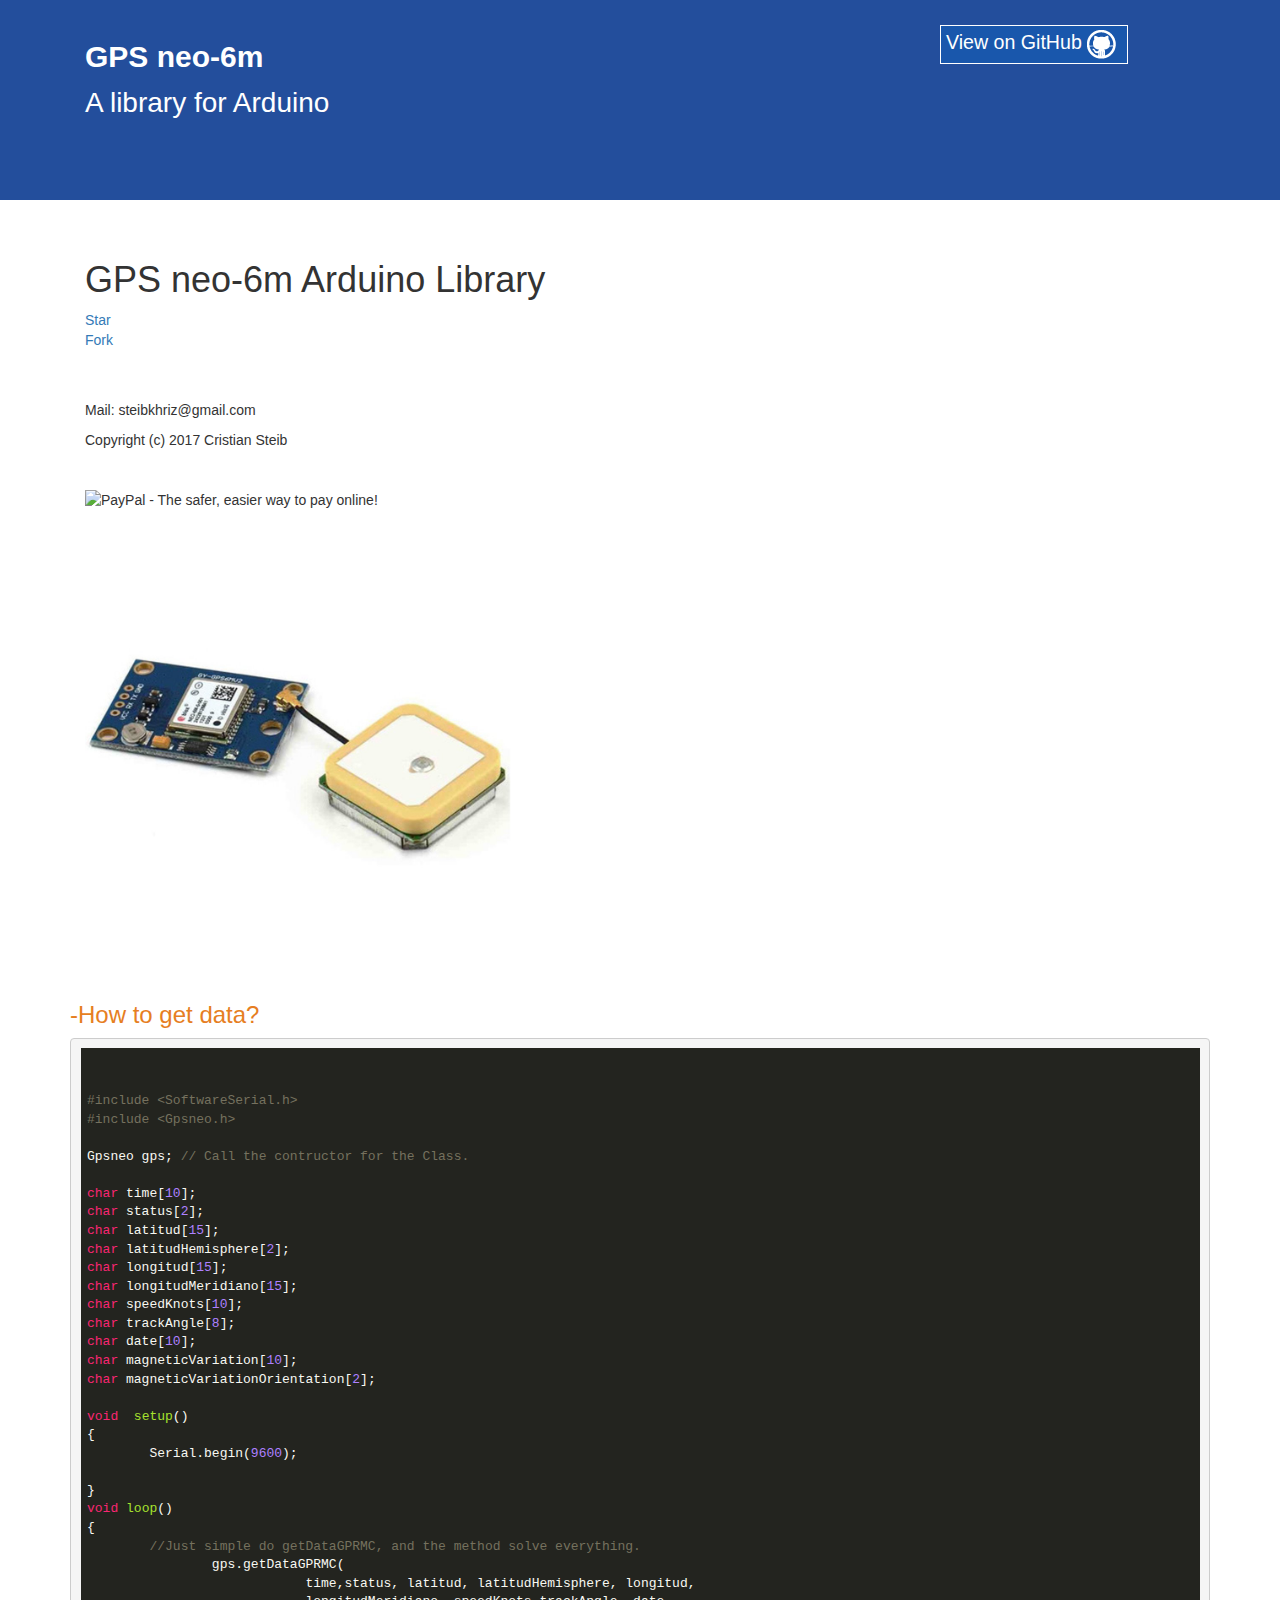
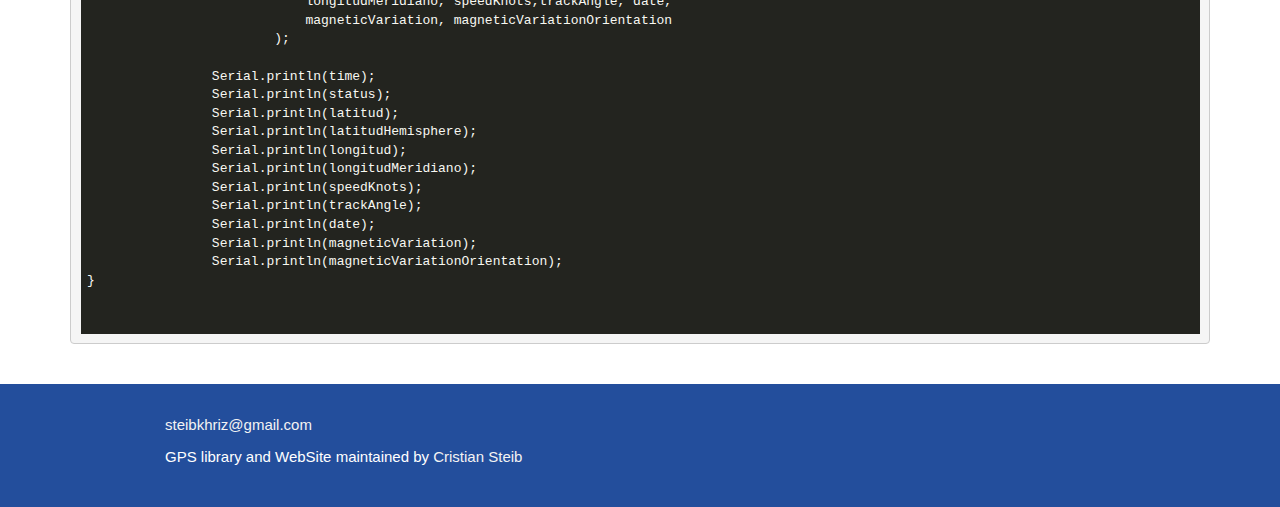
==== Gps-neo-6m/index.html @ 59edf2a2 "gps" ====
<!DOCTYPE html>
<html lang="en">
<head>
    <meta charset="UTF-8">
    <title>Gps-neo-6m Library Arduino</title>
    <meta name="viewport" content="width=device-width, initial-scale=1">
    <link rel="stylesheet" href="https://maxcdn.bootstrapcdn.com/bootstrap/3.3.7/css/bootstrap.min.css">
    <script src="https://ajax.googleapis.com/ajax/libs/jquery/3.1.1/jquery.min.js"></script>
    <script src="https://maxcdn.bootstrapcdn.com/bootstrap/3.3.7/js/bootstrap.min.js"></script>
    <link rel="stylesheet" href="stylesheet/in2.css">
    <meta charset='utf-8' http-equiv="X-UA-Compatible" content="chrome=1"/>
    <meta name="description" content="library Gps-neo-6m, Example code, Arduino Library gps, Author:Cristian Steib" />
    <script type="application/ld+json">
      {  "@context" : "http://schema.org",
         "@type" : "WebSite",
         "name" : "GPS GPS-neo-6m library",
         "alternateName" : "GPS-neo-6m ",
         "url" : "http://cristiansteib.github.io/Gps-neo-6m/"
      }
    </script>
    <script src="highligh/highlight.pack.js"></script>

    <script>hljs.initHighlightingOnLoad();</script>

    <link rel="stylesheet" href="highligh/styles/monokai-sublime.css">

</head>
<header>
    <div class="container-fluid" id="headerWrapper">
        <div class="row" id="headerInner">
            <div class="container">
                <div class="col-lg-9 col-md-9 col-sm-8 col-xs-12">
                    <h2><strong>GPS neo-6m</strong> </h2>
                    <p>A library for Arduino</p>
                </div>
                <div class="col-lg-3 col-md-3 col-sm-4 col-xs-12">
                    <a id="viewGit" target="_blank"  href="https://github.com/cristiansteib/GPS-neo-6m">View on GitHub <img src="images/blacktocat.png" height="30" width="30"/></a><br>

                </div>

            </div>
            </div>
        </div>
</header>

<body>
<div class="container-fluid margin-top">
    <div class="row ">
        <div class="container">
            <div class="col-lg-6">
                <h1>GPS neo-6m Arduino Library</h1>
                <a class="github-button" href="https://github.com/cristiansteib/GPS-neo-6m"  data-icon="octicon-star" data-style="mega" data-count-href="/cristiansteib/Sim800l/stargazers" data-count-api="/repos/cristiansteib/GPS-neo-6m#stargazers_count" data-count-aria-label="# stargazers on GitHub" aria-label="Star cristiansteib/GPS-neo-6m on GitHub">Star</a><br>
                <a class="github-button" href="https://github.com/cristiansteib/GPS-neo-6m/fork" data-icon="octicon-repo-forked" data-style="mega" data-count-href="/cristiansteib/Sim800l/network" data-count-api="/repos/cristiansteib/GPS-neo-6m#forks_count" data-count-aria-label="# forks on GitHub" aria-label="Fork cristiansteib/GPS-neo-6m on GitHub">Fork</a>

                <p style="margin-top: 50px">Mail: steibkhriz@gmail.com<p>
                <p>Copyright (c) 2017 Cristian Steib<p>
                <p>
                 </p>
                <form class="margin-top" action="https://www.paypal.com/cgi-bin/webscr" method="post" target="_top" style="background:white;">
                    <input type="hidden" name="cmd" value="_s-xclick">
                    <input type="hidden" name="hosted_button_id" value="DDN5RAK2NPTGE">
                    <input type="image" src="https://www.paypalobjects.com/es_XC/AR/i/btn/btn_donateCC_LG.gif" border="0" name="submit" alt="PayPal - The safer, easier way to pay online!">
                    <!--<img alt="" border="0" src="https://www.paypalobjects.com/es_XC/i/scr/pixel.gif" width="1" height="1"> -->
                </form>


                <img src="images/Ublox_NEO-6m.jpg"  height="auto" width="80%"/></div>
            <div class="col-lg-6">
                <div class="fb-like" data-href="https://cristiansteib.github.io/GPS-neo-6m/" data-layout="button_count" data-action="like" data-show-faces="true" data-share="true"></div>
                <div class="fb-comments" data-href="https://cristiansteib.github.io/GPS-neo-6m/" data-numposts="5" data-order-by="time"></div>
            </div>
        </div>
    </div>




    <div class="row margin-top"><div class="container"><h3>-How to get data?</h3></div></div>
    <div class="row"><div class="container">
        <pre><code class="c">

#include &lt;SoftwareSerial.h>
#include &lt;Gpsneo.h>

Gpsneo gps; // Call the contructor for the Class.

char time[10];
char status[2];
char latitud[15];
char latitudHemisphere[2];
char longitud[15];
char longitudMeridiano[15];
char speedKnots[10];
char trackAngle[8];
char date[10];
char magneticVariation[10];
char magneticVariationOrientation[2];

void  setup()
{
	Serial.begin(9600);

}
void loop()
{
        //Just simple do getDataGPRMC, and the method solve everything.
		gps.getDataGPRMC(
                            time,status, latitud, latitudHemisphere, longitud,
                            longitudMeridiano, speedKnots,trackAngle, date,
                            magneticVariation, magneticVariationOrientation
                        );

		Serial.println(time);
		Serial.println(status);
		Serial.println(latitud);
		Serial.println(latitudHemisphere);
		Serial.println(longitud);
		Serial.println(longitudMeridiano);
		Serial.println(speedKnots);
		Serial.println(trackAngle);
		Serial.println(date);
		Serial.println(magneticVariation);
		Serial.println(magneticVariationOrientation);
}

    </code></pre>


    </div></div>


</div>

<!-- FOOTER  -->
<footer>
    <div class="row "><div class="container">
        <div class="col-lg-offset-1">
            <a href="mailto:steibkhriz@gmail.com?Subject=Sim800l%20Library" target="_top">steibkhriz@gmail.com</a></p>
            <p class="copyright">GPS library and WebSite maintained by <a href="https://github.com/cristiansteib">Cristian Steib</a></p>
            <!--<p>Published with <a href="http://pages.github.com">GitHub Pages</a></p> --></div>

    </div></div>
</footer>



	
<script type="text/javascript">
    var gaJsHost = (("https:" == document.location.protocol) ? "https://ssl." : "http://www.");
    document.write(unescape("%3Cscript src='" + gaJsHost + "google-analytics.com/ga.js' type='text/javascript'%3E%3C/script%3E"));</script>
<script type="text/javascript">
    try {
        var pageTracker = _gat._getTracker("UA-77150577-1");
        pageTracker._trackPageview();
    } catch(err) {}</script>

<div id="fb-root"></div>
<script>(function(d, s, id) {
    var js, fjs = d.getElementsByTagName(s)[0];
    if (d.getElementById(id)) return;
    js = d.createElement(s); js.id = id;
    js.src = "//connect.facebook.net/es_LA/sdk.js#xfbml=1&version=v2.8";
    fjs.parentNode.insertBefore(js, fjs);
}(document, 'script', 'facebook-jssdk'));
</script>
<script async defer src="https://buttons.github.io/buttons.js"></script>
</body>

</html>
---- Gps-neo-6m/stylesheet/in2.css ----
#headerWrapper{
    height: 200px;
    background-color: #234e9c;
}
#headerInner{
    margin-top: 20px;
    height: 100%;
    color: #ffffff;
    font-size: 2em;
}
#viewGit{
    margin-bottom: 40px;
    background-color: rgba(21, 92, 179, 0.71);
    padding: 5px 10px 10px 5px;
    text-decoration: none;
    font-size: 0.7em;
    color: #ffffff;
    cursor: hand;
    border: 1px solid;
}
.footer{
    background-color: #234e9c;
}

footer{
    margin-top: 30px;
    font-size: 15px;
    padding: 30px;
    background-color: #234e9c;
    color: #ffffff;
}

footer a{
    color: #f3f3f3;
}

h3{
    color:#E67E22;
}

.margin-top{
    margin-top: 40px;
}
---- Gps-neo-6m/highligh/styles/monokai-sublime.css ----
/*

Monokai Sublime style. Derived from Monokai by noformnocontent http://nn.mit-license.org/

*/

.hljs {
  display: block;
  overflow-x: auto;
  padding: 0.5em;
  background: #23241f;
}

.hljs,
.hljs-tag,
.hljs-subst {
  color: #f8f8f2;
}

.hljs-strong,
.hljs-emphasis {
  color: #a8a8a2;
}

.hljs-bullet,
.hljs-quote,
.hljs-number,
.hljs-regexp,
.hljs-literal,
.hljs-link {
  color: #ae81ff;
}

.hljs-code,
.hljs-title,
.hljs-section,
.hljs-selector-class {
  color: #a6e22e;
}

.hljs-strong {
  font-weight: bold;
}

.hljs-emphasis {
  font-style: italic;
}

.hljs-keyword,
.hljs-selector-tag,
.hljs-name,
.hljs-attr {
  color: #f92672;
}

.hljs-symbol,
.hljs-attribute {
  color: #66d9ef;
}

.hljs-params,
.hljs-class .hljs-title {
  color: #f8f8f2;
}

.hljs-string,
.hljs-type,
.hljs-built_in,
.hljs-builtin-name,
.hljs-selector-id,
.hljs-selector-attr,
.hljs-selector-pseudo,
.hljs-addition,
.hljs-variable,
.hljs-template-variable {
  color: #e6db74;
}

.hljs-comment,
.hljs-deletion,
.hljs-meta {
  color: #75715e;
}
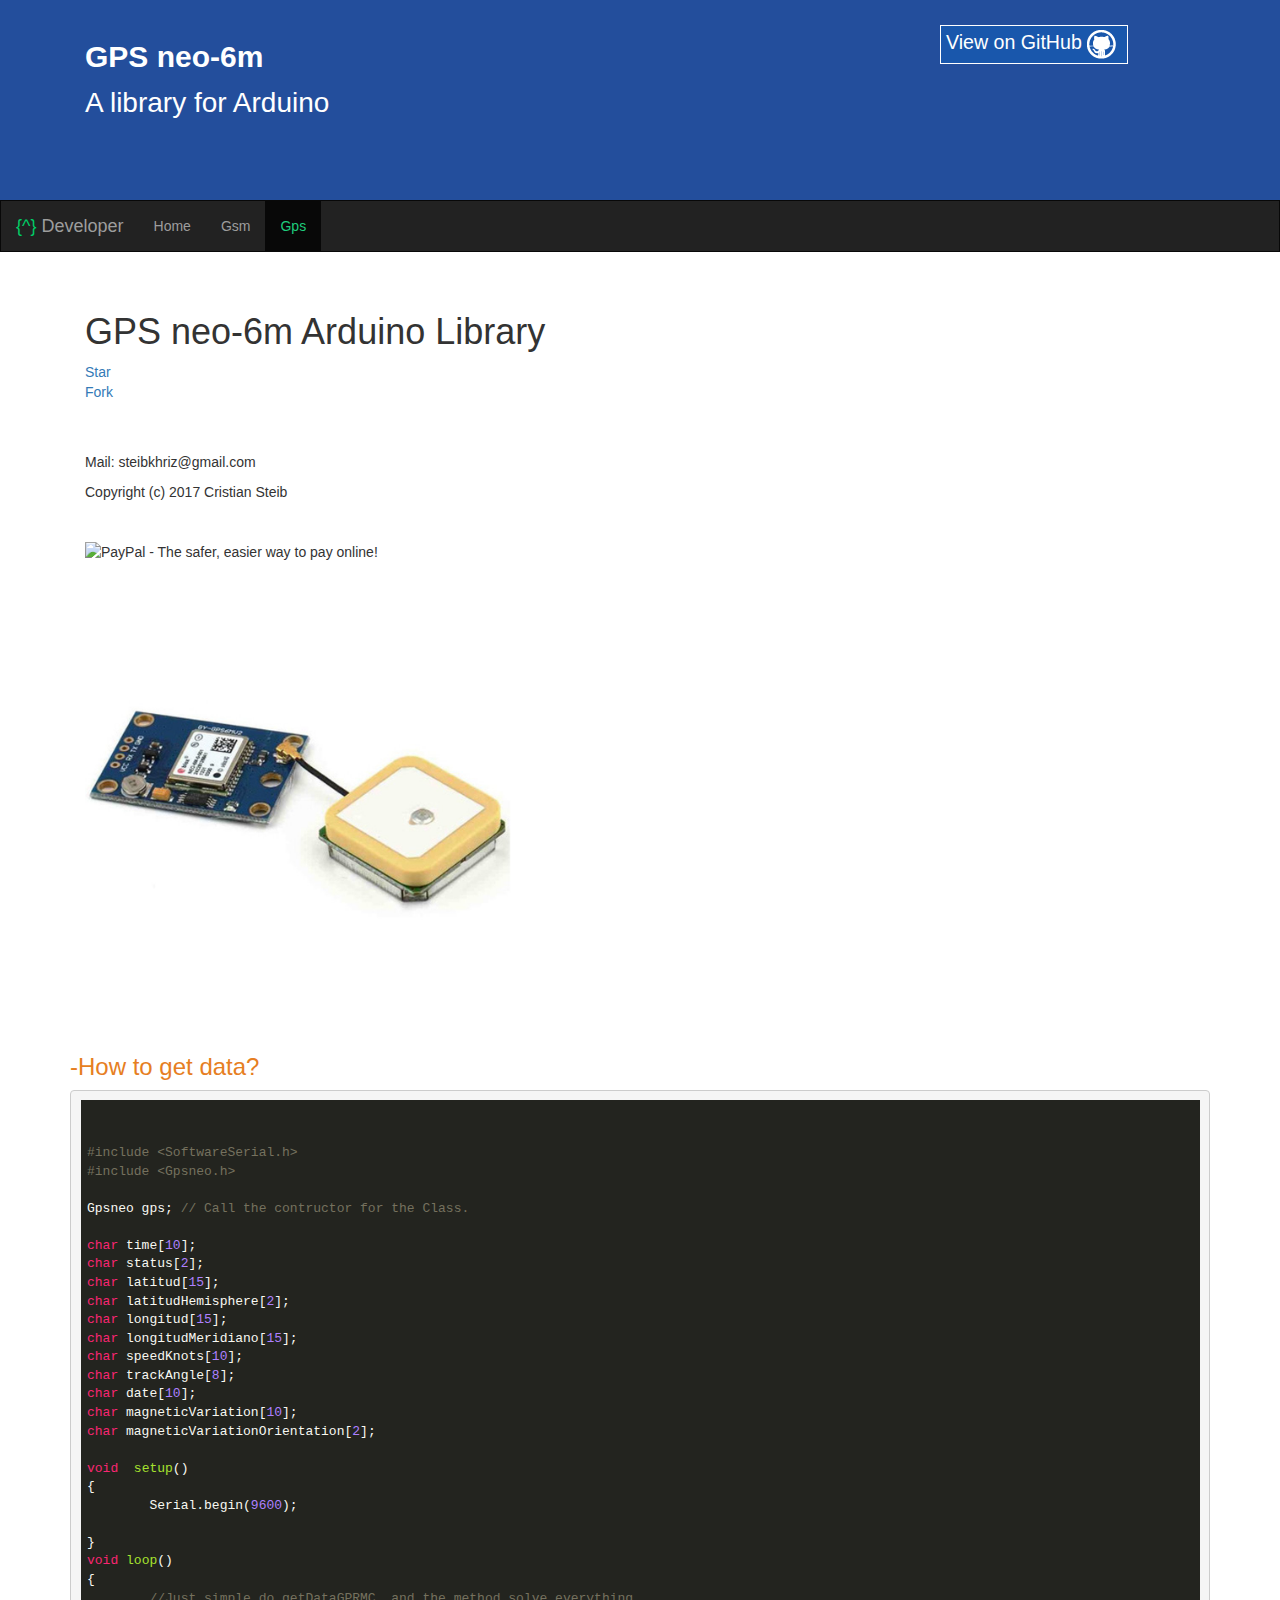
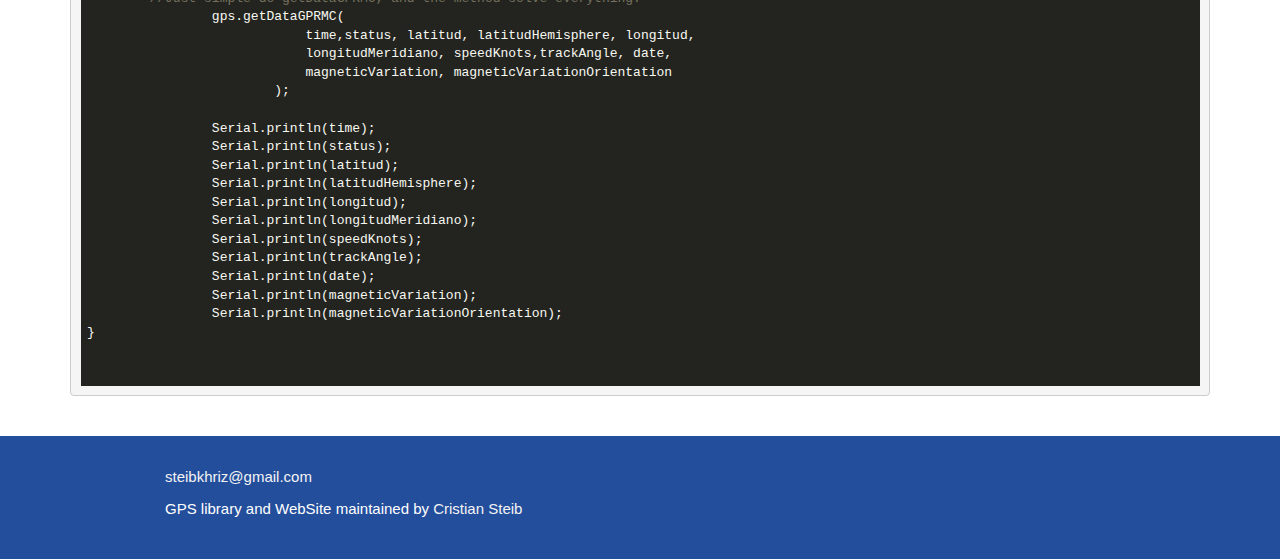
==== commit 5409adec: "nav" ====
--- a/Gps-neo-6m/index.html
+++ b/Gps-neo-6m/index.html
@@ -43,6 +43,25 @@
         </div>
 </header>
 
+<nav class="navbar navbar-inverse navbarcris">
+    <div class="container-fluid">
+        <div class="navbar-header">
+            <button type="button" class="navbar-toggle" data-toggle="collapse" data-target="#myNavbar">
+                <span class="icon-bar"></span>
+                <span class="icon-bar"></span>
+                <span class="icon-bar"></span>
+            </button>
+            <a class="navbar-brand" href="#"><span style="color: #00cc66">{^}</span> Developer</a>
+        </div>
+        <div class="collapse navbar-collapse" id="myNavbar">
+            <ul class="nav navbar-nav">
+                <li class=""><a href="#">Home</a></li>
+                <li><a href="/Sim800l">Gsm</a></li>
+                <li class="active"><a href="#">Gps</a></li>
+        </div>
+    </div>
+</nav>
+
 <body>
 <div class="container-fluid margin-top">
     <div class="row ">
@@ -67,7 +86,7 @@
                 <img src="images/Ublox_NEO-6m.jpg"  height="auto" width="80%"/></div>
             <div class="col-lg-6">
                 <div class="fb-like" data-href="https://cristiansteib.github.io/GPS-neo-6m/" data-layout="button_count" data-action="like" data-show-faces="true" data-share="true"></div>
-                <div class="fb-comments" data-href="https://cristiansteib.github.io/GPS-neo-6m/" data-numposts="5" data-order-by="time"></div>
+                <div class="fb-comments" data-href="https://cristiansteib.github.io/GPS-neo-6m/" data-numposts="5" data-order-by="reverse_time"></div>
             </div>
         </div>
     </div>
@@ -144,15 +163,17 @@
 
 
 
-	
-<script type="text/javascript">
-    var gaJsHost = (("https:" == document.location.protocol) ? "https://ssl." : "http://www.");
-    document.write(unescape("%3Cscript src='" + gaJsHost + "google-analytics.com/ga.js' type='text/javascript'%3E%3C/script%3E"));</script>
-<script type="text/javascript">
-    try {
-        var pageTracker = _gat._getTracker("UA-77150577-1");
-        pageTracker._trackPageview();
-    } catch(err) {}</script>
+
+<script>
+    (function(i,s,o,g,r,a,m){i['GoogleAnalyticsObject']=r;i[r]=i[r]||function(){
+            (i[r].q=i[r].q||[]).push(arguments)},i[r].l=1*new Date();a=s.createElement(o),
+        m=s.getElementsByTagName(o)[0];a.async=1;a.src=g;m.parentNode.insertBefore(a,m)
+    })(window,document,'script','https://www.google-analytics.com/analytics.js','ga');
+
+    ga('create', 'UA-77150577-2', 'auto');
+    ga('send', 'pageview');
+
+</script>
 
 <div id="fb-root"></div>
 <script>(function(d, s, id) {
--- a/Gps-neo-6m/stylesheet/in2.css
+++ b/Gps-neo-6m/stylesheet/in2.css
@@ -42,4 +42,9 @@
     margin-top: 40px;
 }
 
-
+.active a{
+    color: #1fcc7c!important;
+}
+.navbarcris{
+    border-radius: 0px;
+}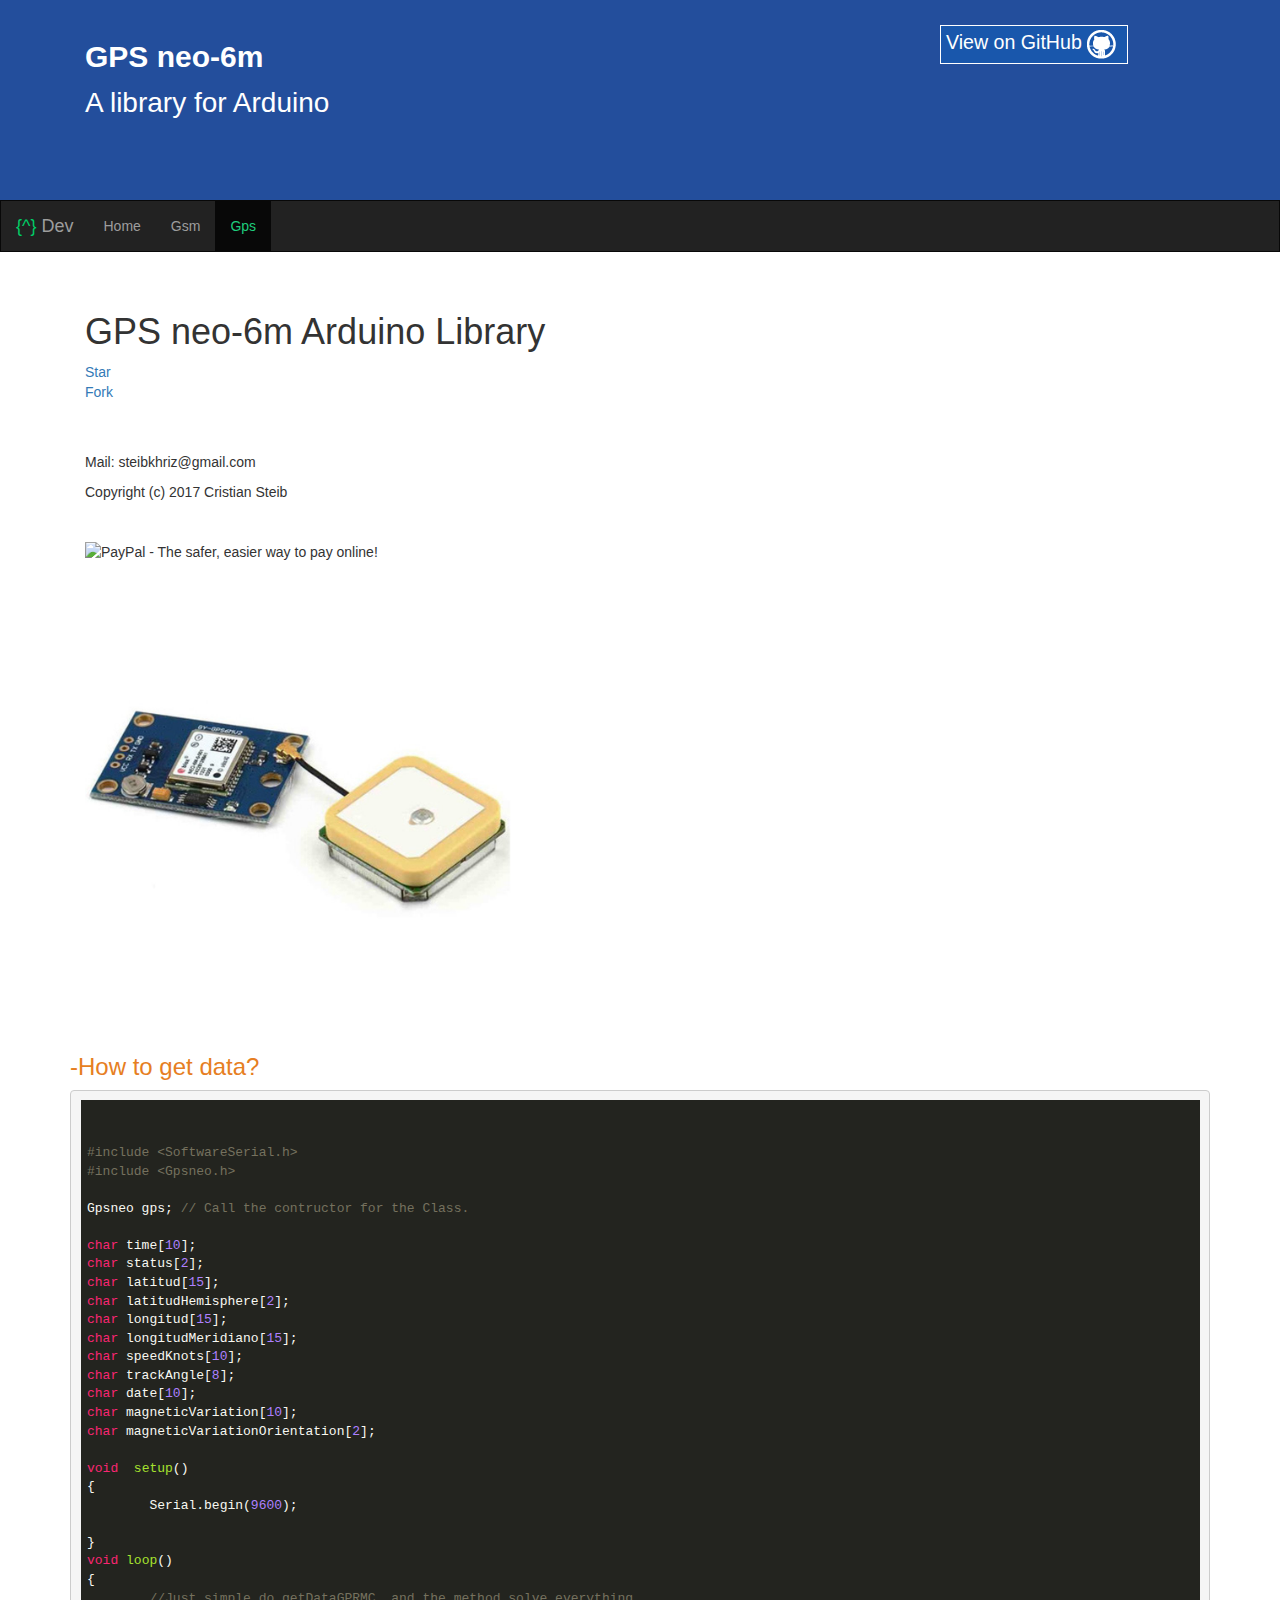
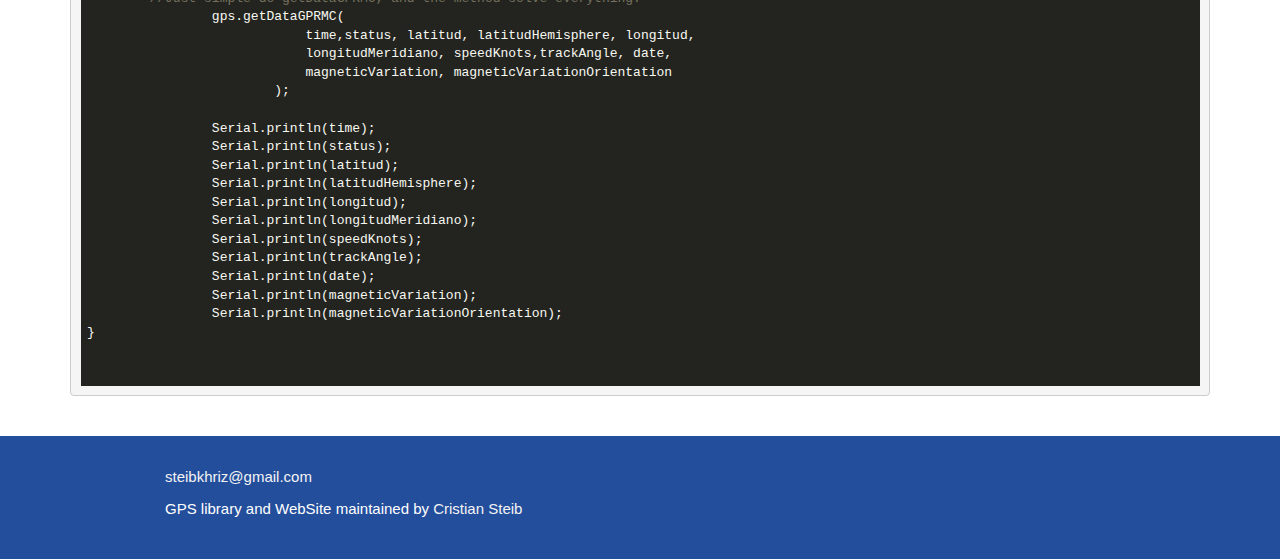
==== commit e7443581: "s" ====
--- a/Gps-neo-6m/index.html
+++ b/Gps-neo-6m/index.html
@@ -51,13 +51,13 @@
                 <span class="icon-bar"></span>
                 <span class="icon-bar"></span>
             </button>
-            <a class="navbar-brand" href="#"><span style="color: #00cc66">{^}</span> Developer</a>
+            <a class="navbar-brand" href="#"><span style="color: #00cc66">{^}</span> Dev</a>
         </div>
         <div class="collapse navbar-collapse" id="myNavbar">
             <ul class="nav navbar-nav">
                 <li class=""><a href="#">Home</a></li>
                 <li><a href="/Sim800l">Gsm</a></li>
-                <li class="active"><a href="#">Gps</a></li>
+                <li class="active"><a href="/Gps-neo-6m">Gps</a></li>
         </div>
     </div>
 </nav>
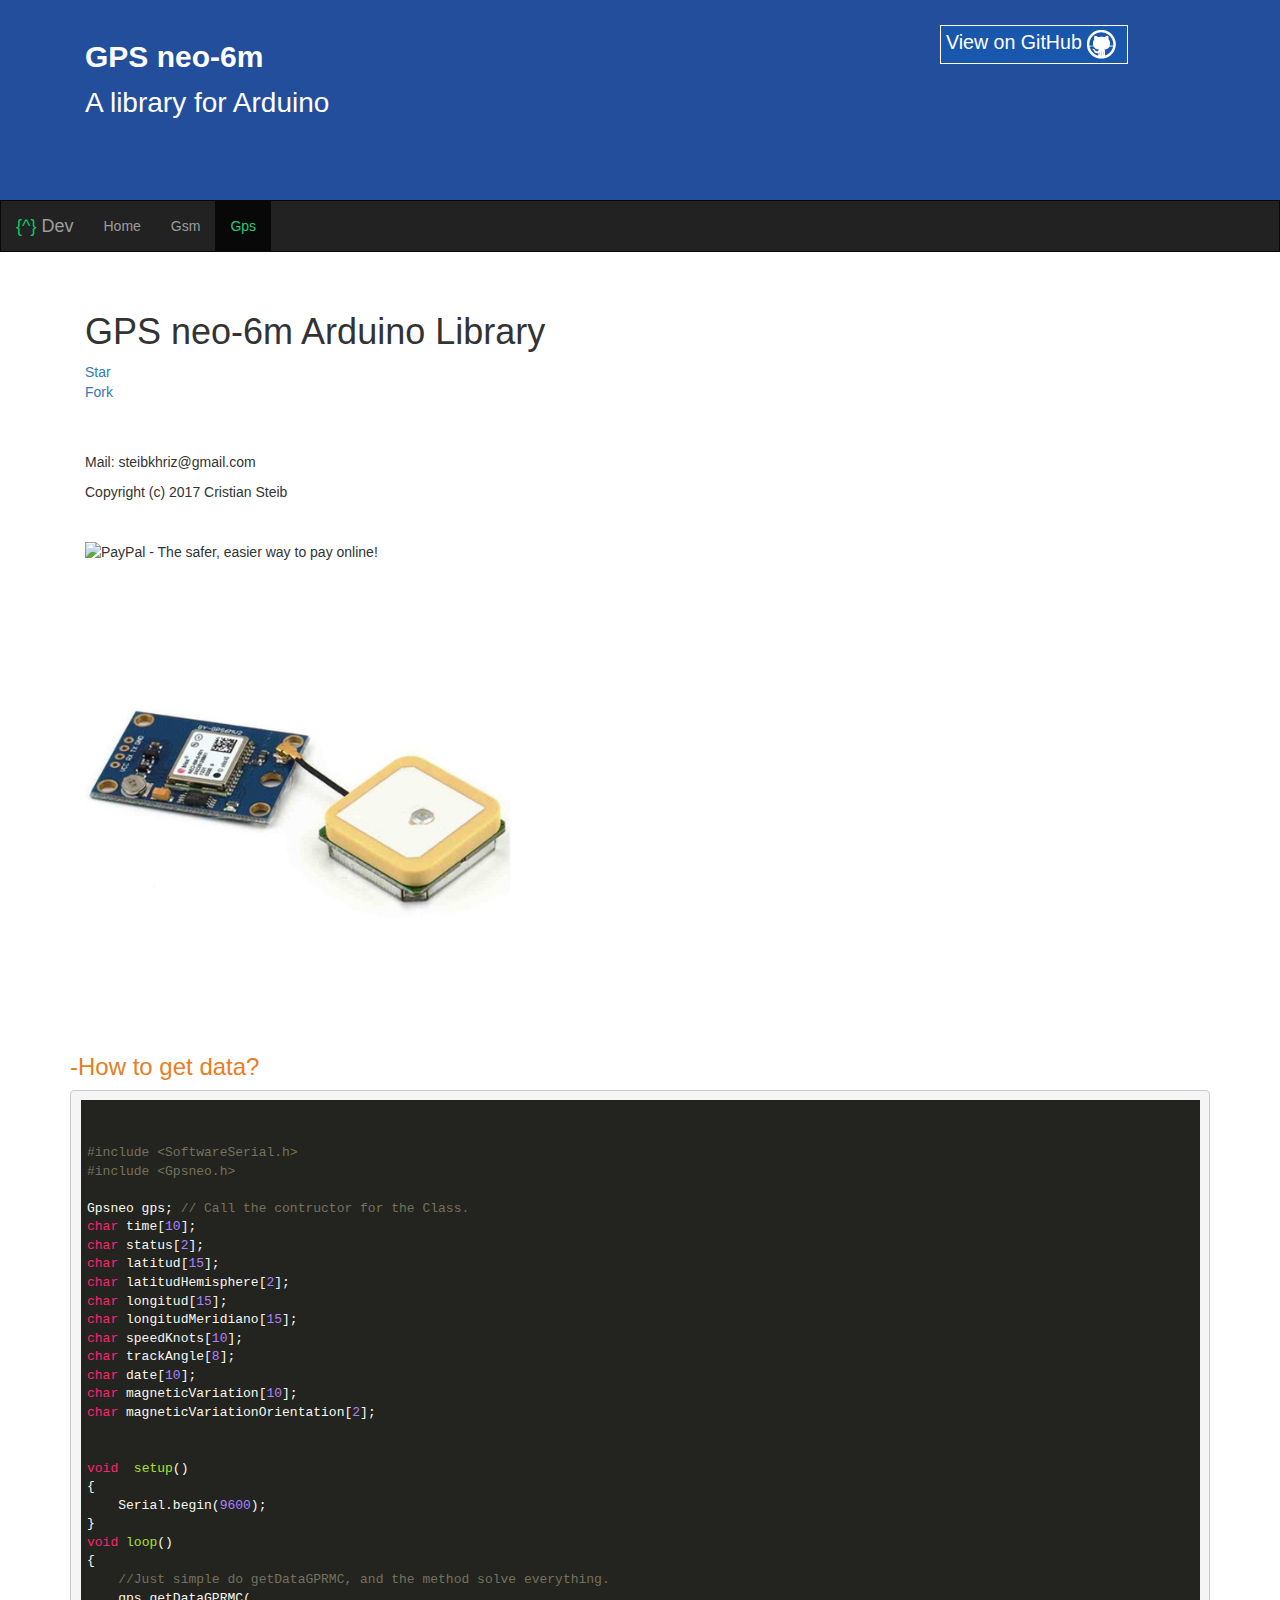
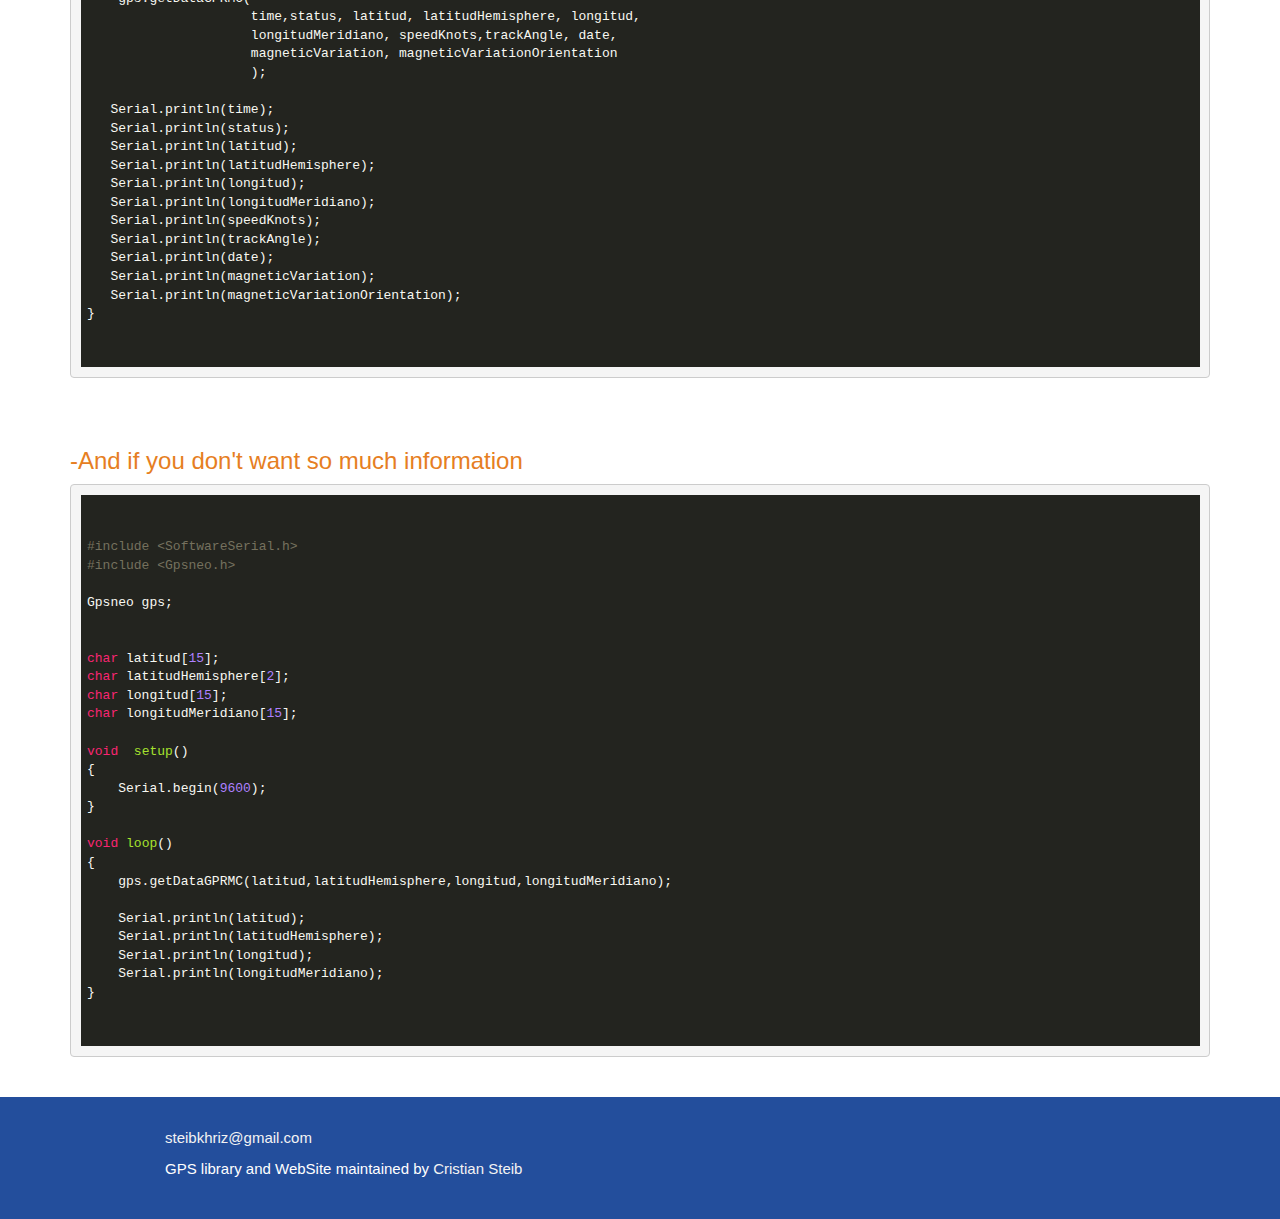
==== commit ce772cfc: "s" ====
--- a/Gps-neo-6m/index.html
+++ b/Gps-neo-6m/index.html
@@ -102,7 +102,6 @@
 #include &lt;Gpsneo.h>
 
 Gpsneo gps; // Call the contructor for the Class.
-
 char time[10];
 char status[2];
 char latitud[15];
@@ -115,31 +114,66 @@
 char magneticVariation[10];
 char magneticVariationOrientation[2];
 
+
 void  setup()
 {
-	Serial.begin(9600);
-
+    Serial.begin(9600);
 }
 void loop()
 {
-        //Just simple do getDataGPRMC, and the method solve everything.
-		gps.getDataGPRMC(
-                            time,status, latitud, latitudHemisphere, longitud,
-                            longitudMeridiano, speedKnots,trackAngle, date,
-                            magneticVariation, magneticVariationOrientation
-                        );
-
-		Serial.println(time);
-		Serial.println(status);
-		Serial.println(latitud);
-		Serial.println(latitudHemisphere);
-		Serial.println(longitud);
-		Serial.println(longitudMeridiano);
-		Serial.println(speedKnots);
-		Serial.println(trackAngle);
-		Serial.println(date);
-		Serial.println(magneticVariation);
-		Serial.println(magneticVariationOrientation);
+    //Just simple do getDataGPRMC, and the method solve everything.
+    gps.getDataGPRMC(
+                     time,status, latitud, latitudHemisphere, longitud,
+                     longitudMeridiano, speedKnots,trackAngle, date,
+                     magneticVariation, magneticVariationOrientation
+                     );
+
+   Serial.println(time);
+   Serial.println(status);
+   Serial.println(latitud);
+   Serial.println(latitudHemisphere);
+   Serial.println(longitud);
+   Serial.println(longitudMeridiano);
+   Serial.println(speedKnots);
+   Serial.println(trackAngle);
+   Serial.println(date);
+   Serial.println(magneticVariation);
+   Serial.println(magneticVariationOrientation);
+}
+
+    </code></pre>
+
+
+    </div></div>
+
+    <div class="row margin-top"><div class="container"><h3>-And if you don't want so much information</h3></div></div>
+    <div class="row"><div class="container">
+        <pre><code class="c">
+
+#include &lt;SoftwareSerial.h>
+#include &lt;Gpsneo.h>
+
+Gpsneo gps;
+
+
+char latitud[15];
+char latitudHemisphere[2];
+char longitud[15];
+char longitudMeridiano[15];
+
+void  setup()
+{
+    Serial.begin(9600);
+}
+
+void loop()
+{
+    gps.getDataGPRMC(latitud,latitudHemisphere,longitud,longitudMeridiano);
+
+    Serial.println(latitud);
+    Serial.println(latitudHemisphere);
+    Serial.println(longitud);
+    Serial.println(longitudMeridiano);
 }
 
     </code></pre>
